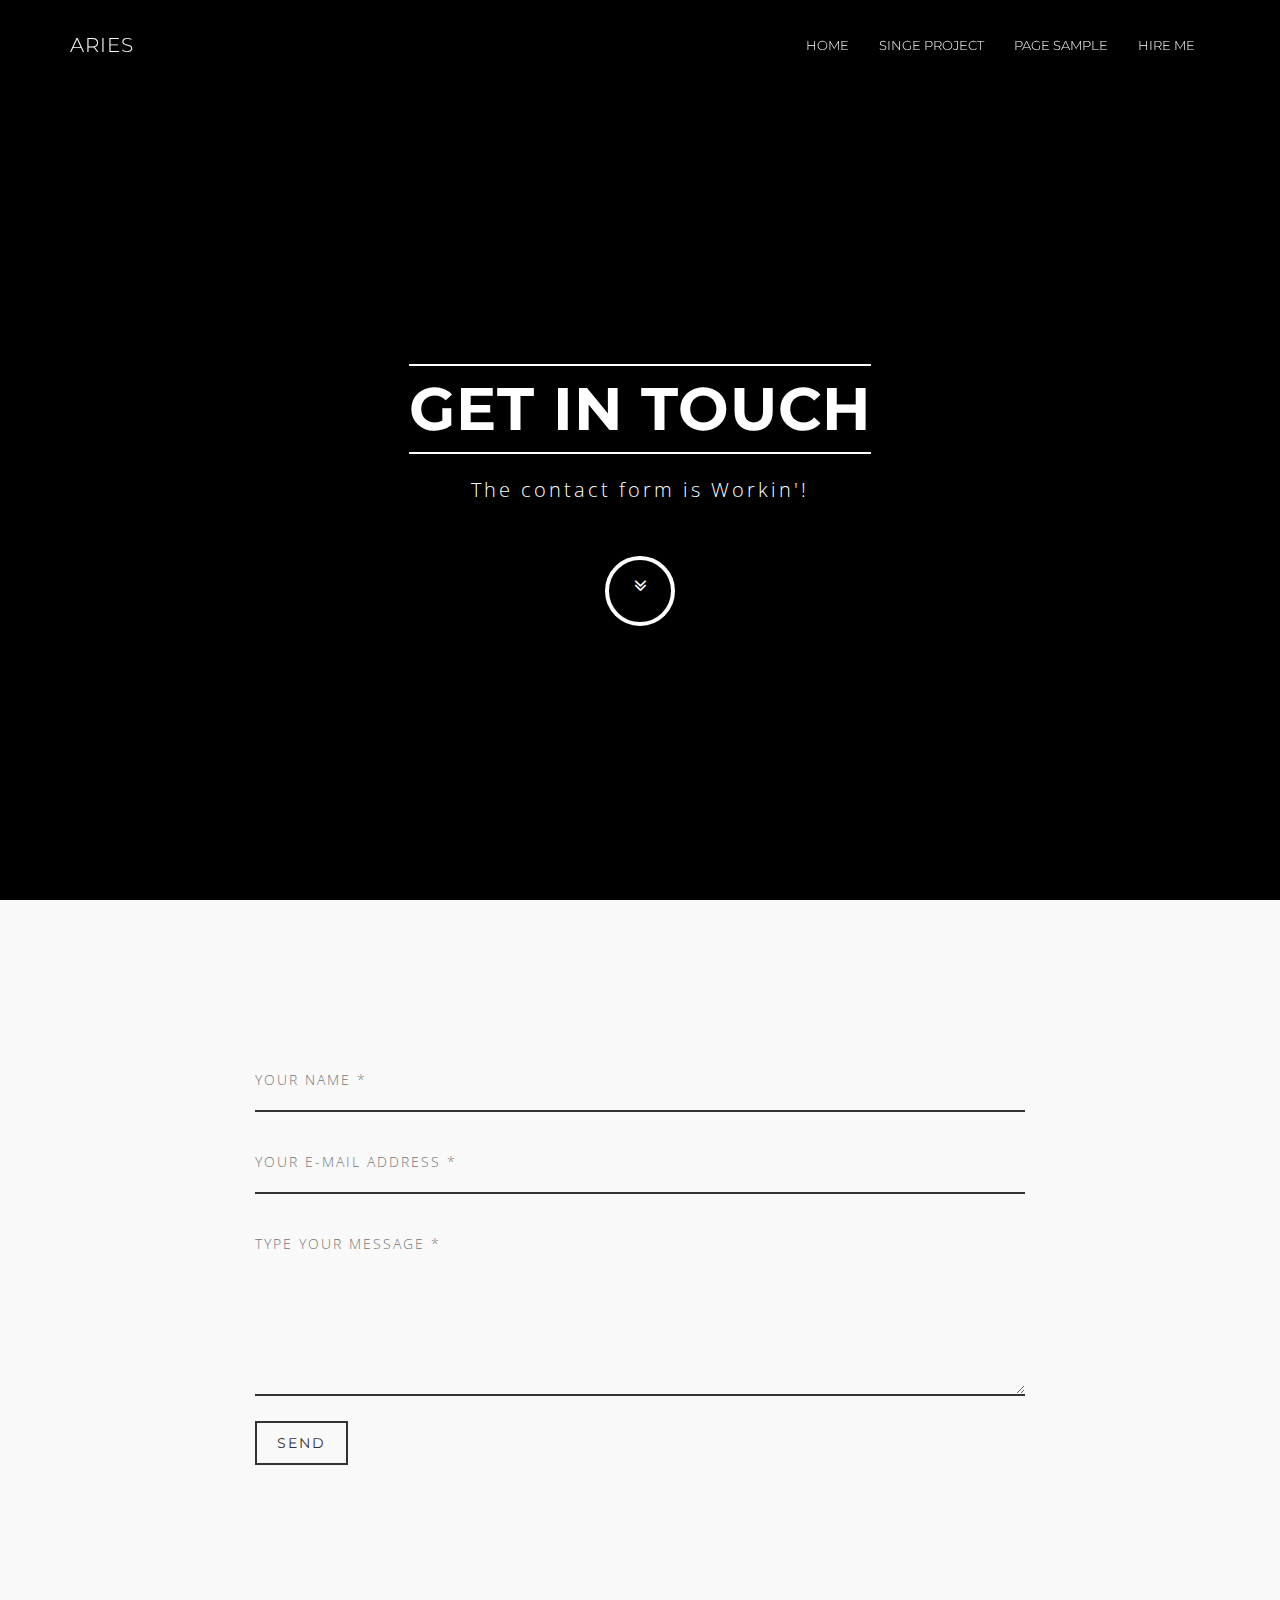
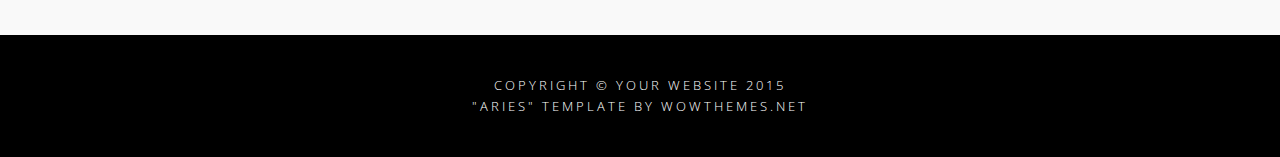
==== contact.html @ 43bedd9a "pagina 70%" ====
<!DOCTYPE html>
<html lang="en">
<head>
<meta charset="utf-8">
<meta name="viewport" content="width=device-width, initial-scale=1">
<meta name="description" content="">
<meta name="author" content="">
<title>ARIES - Free Bootstrap Theme by WowThemes.net</title>
<!-- Bootstrap Core CSS -->
<link href="css/bootstrap.min.css" rel="stylesheet">
<!-- Custom CSS -->
<link href="css/theme.css" rel="stylesheet">
<!-- Custom Fonts -->
<link href="font-awesome/css/font-awesome.min.css" rel="stylesheet" type="text/css">
<link href="http://fonts.googleapis.com/css?family=Open+Sans:300,400,700,400italic,700italic" rel="stylesheet" type="text/css">
<link href="http://fonts.googleapis.com/css?family=Montserrat:400,700" rel="stylesheet" type="text/css">
<!-- HTML5 Shim and Respond.js IE8 support of HTML5 elements and media queries -->
<!-- WARNING: Respond.js doesn't work if you view the page via file:// -->
<!--[if lt IE 9]>
        <script src="https://oss.maxcdn.com/libs/html5shiv/3.7.0/html5shiv.js"></script>
        <script src="https://oss.maxcdn.com/libs/respond.js/1.4.2/respond.min.js"></script>
    <![endif]-->
</head>
<body id="page-top" data-spy="scroll" data-target=".navbar-fixed-top">
<!-- Navigation -->
<nav class="navbar navbar-custom navbar-fixed-top" role="navigation">
<div class="container">
	<div class="navbar-header">
		<button type="button" class="navbar-toggle" data-toggle="collapse" data-target=".navbar-main-collapse">
		<i class="fa fa-bars"></i>
		</button>
		<a class="navbar-brand page-scroll" href="index.html">
		ARIES </a>
	</div>
	<!-- Collect the nav links, forms, and other content for toggling -->
	<div class="collapse navbar-collapse navbar-right navbar-main-collapse">
		<ul class="nav navbar-nav">
			<li>
			<a href="index.html">Home</a>
			</li>
			<li>
			<a href="portfolio-item.html">Singe Project</a>
			</li>
			<li>
			<a href="page-sample.html">Page Sample</a>
			</li>
			<li>
			<a href="contact.html">Hire me</a>
			</li>
		</ul>
	</div>
	<!-- /.navbar-collapse -->
</div>
<!-- /.container -->
</nav>
<!-- Intro Header -->
<header class="intro">
<div class="intro-body">
	<div class="container">
		<div class="row">
			<div class="col-md-8 col-md-offset-2">
				<h1 class="brand-heading">Get in Touch</h1>
				<p class="intro-text">
					The contact form is Workin'!
				</p>
				<a href="#contact" class="btn btn-circle page-scroll">
				<i class="fa fa-angle-double-down animated"></i>
				</a>
			</div>
		</div>
	</div>
</div>
</header>
<!-- Contact Section -->
<section id="contact">
<div class="container content-section">
	<div class="row">
		<div class="col-lg-8 col-lg-offset-2">
			<div class="done">
				<div class="alert alert-success">
					<button type="button" class="close" data-dismiss="alert">×</button>
					Your message has been sent. Thank you!
				</div>
			</div>
			<form method="post" action="contact.php" id="contactform">
				<div class="form">
					<input type="text" name="name" placeholder="Your Name *">
					<input type="text" name="email" placeholder="Your E-mail Address *">
					<textarea name="comment" rows="7" placeholder="Type your Message *"></textarea>
					<input type="submit" id="submit" class="clearfix btn" value="Send">
				</div>
			</form>
		</div>
	</div>
</div>
</section>
<!-- Footer -->
<footer>
<div class="container text-center">
	<p class="credits">
		Copyright &copy; Your Website 2015<br/>
		"Aries" Template by WowThemes.net
	</p>
</div>
</footer>
<!-- jQuery -->
<script src="js/jquery.js"></script>
<!-- Bootstrap Core JavaScript -->
<script src="js/bootstrap.min.js"></script>
<!-- Plugin JavaScript -->
<script src="js/jquery.easing.min.js"></script>
<!-- Contact JavaScript -->
<script src="js/validate.js"></script>
<!-- Custom Theme JavaScript -->
<script src="js/theme.js"></script>
</body>
</html>
---- css/theme.css ----
/* Aries v1.0 - by WowThemes.net */
body {
	width:100%;
	height:100%;
	font-family:Open Sans,"Helvetica Neue",Helvetica,Arial,sans-serif;
	color:#fff;
	background-color:#000;
	 font-weight:300;
}
html {
	width:100%;
	height:100%;
}
h1,h2,h3,h4,h5,h6 {
	margin:0 0 35px;
	text-transform:uppercase;
	font-family:Montserrat,"Helvetica Neue",Helvetica,Arial,sans-serif;
	font-weight:700;
	letter-spacing:1px;
}
p {
	margin:0 0 25px;
	font-size:18px;
	line-height:1.5;
}
@media(min-width:768px) {
	p {
		margin:0 0 35px;
		font-size:20px;
		line-height:1.6;
	}
}
a {
	color:inherit;
	-webkit-transition:all .2s ease-in-out;
	-moz-transition:all .2s ease-in-out;
	transition:all .2s ease-in-out;
}
a:hover,a:focus {
	text-decoration:none;
	color:inherit;
}
.light {
	font-weight:400;
}
.navbar-custom {
	margin-bottom:0;
	border-bottom:1px solid rgba(255,255,255,.3);
	text-transform:uppercase;
	font-family:Montserrat,"Helvetica Neue",Helvetica,Arial,sans-serif;
	background-color:#000;
}
.navbar-custom .navbar-brand {
	font-size:20px;
	text-transform:none;
	letter-spacing:1px;
}
.navbar-custom .navbar-brand:focus {
	outline:0;
}
.navbar-custom .navbar-brand .navbar-toggle {
	padding:4px 6px;
	font-size:16px;
	color:#fff;
}
.navbar-custom .navbar-brand .navbar-toggle:focus,.navbar-custom .navbar-brand .navbar-toggle:active {
	outline:0;
}
.navbar-custom a {
}
.navbar-custom .nav li a {
	-webkit-transition:background .3s ease-in-out;
	-moz-transition:background .3s ease-in-out;
	transition:background .3s ease-in-out;
}
.navbar-custom .nav li a:hover {
	outline:0;
	color:#1ba39c;
	background-color:transparent;
}
.navbar-custom .nav li a:focus,.navbar-custom .nav li a:active {
	outline:0;
	background-color:transparent;
}
.navbar-custom .nav li.active {
	outline:0;
}
.navbar-custom .nav li.active a {
	color:#1ba39c;
}
.navbar-custom .nav li.active a:hover {
	color:#1ba39c;
}
@media(min-width:768px) {
	.navbar-custom {
		padding:20px 0;
		border-bottom:0;
		font-size:13px;
		background:0 0;
		-webkit-transition:background .5s ease-in-out,padding .5s ease-in-out;
		-moz-transition:background .5s ease-in-out,padding .5s ease-in-out;
		transition:background .5s ease-in-out,padding .5s ease-in-out;
	}
		 .navbar-custom.top-nav-collapse {
		 padding:0;
		border-bottom:1px solid rgba(255,255,255,.3);
		color:#333;
			background:#fff;
	}
	.navbar-custom.top-nav-collapse a {
		color:#333;
		display:inline-block;
	}
}
.intro {
    display: table;
    width: 100%;
    height: 100vh; /* Usa altura completa de la ventana para asegurar que cubra toda la pantalla */
    padding: 100px 0;
    text-align: center;
    color: #fff;
    background-size: cover;
    background-repeat: no-repeat;
    background-position: center;
    background-image: none; /* Inicialmente sin imagen de fondo */
    position: relative; /* Necesario para el pseudo-elemento */
    overflow: hidden; /* Asegura que el pseudo-elemento no sobresalga */
}

.intro::before {
    content: "";
    position: absolute;
    top: 0;
    left: 0;
    width: 100%;
    height: 100%;
    background: rgba(0, 0, 0, 0.7); /* Color negro con opacidad para el efecto de plomo */
    z-index: 1; /* Coloca el filtro encima del fondo pero debajo del contenido */
    pointer-events: none; /* Asegura que el pseudo-elemento no interfiera con los eventos de clics */
}

.intro-body {
    position: relative; /* Asegura que el contenido esté encima del pseudo-elemento */
    z-index: 2; /* Coloca el contenido encima del filtro */
    display: table-cell; /* Alinea el contenido verticalmente */
    vertical-align: middle; /* Centra el contenido verticalmente */
    padding: 0 20px; /* Agrega algo de espacio alrededor del contenido */
}

.intro .intro-body .brand-heading {
    font-size: 40px;
}

.intro .intro-body .intro-text {
    font-size: 18px;
}

@media(min-width: 768px) {
    .intro {
        height: 100vh; /* Asegura que ocupe la altura completa de la ventana */
        padding: 0;
    }
    .intro .intro-body .brand-heading {
        font-size: 60px;
        margin-top: 90px;
        margin-bottom: 20px;
        border-top: 2px solid #fff;
        border-bottom: 2px solid #fff;
        display: inline-block;
        padding: 10px 0;
    }
    .intro .intro-body .intro-text {
        font-size: 20px;
        font-weight: 300;
        letter-spacing: 3px;
    }
@media(min-width:768px) {
	.intro {
		height:100%;
		padding:0;
	}
	.intro .intro-body .brand-heading {
		font-size:60px;
		margin-top:90px;
		margin-bottom:20px;
		border-top:2px solid #fff;
		border-bottom:2px solid #fff;
		display:inline-block;
		padding:10px 0;
	}
	.intro .intro-body .intro-text {
		font-size:20px;
			font-weight:300;
			letter-spacing:3px;
	}
}

.btn-circle {
	width:70px;
	height:70px;
	margin-top:15px;
	line-height:40px;
	text-align:center;
	border:4px solid #fff;
	border-radius:100%!important;
	font-size:20px;
	
	color:#fff;
	background:0 0;
	-webkit-transition:background .3s ease-in-out;
	-moz-transition:background .3s ease-in-out;
	transition:background .3s ease-in-out;
}
.btn-circle:hover,.btn-circle:focus {
	outline:0;
	color:#fff;
	background:rgba(255,255,255,.1);
}
.btn-circle i.animated {
	-webkit-transition-property:-webkit-transform;
	-webkit-transition-duration:1s;
	-moz-transition-property:-moz-transform;
	-moz-transition-duration:1s;
}
.btn-circle:hover i.animated {
	-webkit-animation-name:pulse;
	-moz-animation-name:pulse;
	-webkit-animation-duration:1.5s;
	-moz-animation-duration:1.5s;
	-webkit-animation-iteration-count:infinite;
	-moz-animation-iteration-count:infinite;
	-webkit-animation-timing-function:linear;
	-moz-animation-timing-function:linear;
}
@-webkit-keyframes pulse {
	0% {
		-webkit-transform:scale(1);
		transform:scale(1);
	}
	50% {
		-webkit-transform:scale(1.2);
		transform:scale(1.2);
	}
	100% {
		-webkit-transform:scale(1);
		transform:scale(1);
	}
}
@-moz-keyframes pulse {
	0% {
		-moz-transform:scale(1);
		transform:scale(1);
	}
	50% {
		-moz-transform:scale(1.2);
		transform:scale(1.2);
	}
	100% {
		-moz-transform:scale(1);
		transform:scale(1);
	}
}
.content-section {
	padding:40px 0;
	clear:both;
}
@media(min-width:767px) {
	.content-section {
		padding:150px 0;
			 clear:both;
	}
}
.btn {
	border-radius:0;
	text-transform:uppercase;
	font-family:Montserrat,"Helvetica Neue",Helvetica,Arial,sans-serif;
	font-weight:400;
	-webkit-transition:all .3s ease-in-out;
	-moz-transition:all .3s ease-in-out;
	transition:all .3s ease-in-out;
}
.btn-default {
	border:1px solid #42dca3;
	color:#42dca3;
	background-color:transparent;
}
.btn-default:hover,.btn-default:focus {
	border:1px solid #42dca3;
	outline:0;
	color:#000;
	background-color:#42dca3;
}
ul.banner-social-buttons {
	margin-top:0;
}
@media(max-width:1199px) {
	ul.banner-social-buttons {
		margin-top:15px;
	}
}
@media(max-width:767px) {
	ul.banner-social-buttons li {
		display:block;
		margin-bottom:20px;
		padding:0;
	}
	ul.banner-social-buttons li:last-child {
		margin-bottom:0;
	}
}
footer {
	padding:40px 0;
	z-index:1;
	position:relative;
	clear:both;
}
footer p {
	margin:0;
	font-size:15px;
}
footer p.credits {
	text-transform:uppercase;
	font-size:13px;
	letter-spacing:3px;
}
::-moz-selection {
	text-shadow:none;
	background:#fcfcfc;
	background:rgba(255,255,255,.2);
}
::selection {
	text-shadow:none;
	background:#fcfcfc;
	background:rgba(255,255,255,.2);
}
img::selection {
	background:0 0;
}
img::-moz-selection {
	background:0 0;
}
body {
	webkit-tap-highlight-color:rgba(255,255,255,.2);
}
.bgblue {
	background:#22292c;
}
.inlineblock {
	display:inline-block;
}
p:last-child {
	margin-bottom:0;
}
p.lead {
	line-height:1.9;
}
.btnghost {
	border:2px solid #333;
	background-color:transparent;
	padding:15px 20px;
	letter-spacing:3px;
	font-size:12px;
	text-transform:uppercase;
	font-weight:400;
	color:#333;
	margin-top:20px;
	display:inline-block;
}
.btnghost:hover {
	background-color:#333;
	color:#fff;
	border:2px solid #333;
}
.bgcover {
	background-size:cover;
	background-repeat:no-repeat;
	position:relative;
}
img {
	max-width:100%;
}
.gallery ul {
	padding:0;
	margin:0;
}
.gallery img {
	max-width:100%;
	height:auto;
	padding:0;
	margin:0;
}
.gallery ul li {
	margin:0;
	position:relative;
	list-style:none;
	float:left;
	padding:0;
}
.gallery ul li a {
	display:block;
	position:relative;
	width:100%;
	height:100%;
	margin:0;
	padding:0;
	line-height:0;
}
.gallery ul li a:before {
	position:absolute;
	width:32px;
	height:32px;
	top:40%;
	left:50%;
	margin:-14px 0 0 -16px;
	background: url(data:image/svg+xml;utf8,%3C%3Fxml%20version%3D%221.0%22%20encoding%3D%22utf-8%22%3F%3E%0A%3C%21--%20Generator%3A%20Adobe%20Illustrator%2017.1.0%2C%20SVG%20Export%20Plug-In%20.%20SVG%20Version%3A%206.00%20Build%200%29%20%20--%3E%0A%3C%21DOCTYPE%20svg%20PUBLIC%20%22-//W3C//DTD%20SVG%201.1//EN%22%20%22http%3A//www.w3.org/Graphics/SVG/1.1/DTD/svg11.dtd%22%3E%0A%3Csvg%20version%3D%221.1%22%0A%09%20id%3D%22svg2%22%20xmlns%3Adc%3D%22http%3A//purl.org/dc/elements/1.1/%22%20xmlns%3Acc%3D%22http%3A//creativecommons.org/ns%23%22%20xmlns%3Ardf%3D%22http%3A//www.w3.org/1999/02/22-rdf-syntax-ns%23%22%20xmlns%3Asvg%3D%22http%3A//www.w3.org/2000/svg%22%20xmlns%3Asodipodi%3D%22http%3A//sodipodi.sourceforge.net/DTD/sodipodi-0.dtd%22%20xmlns%3Ainkscape%3D%22http%3A//www.inkscape.org/namespaces/inkscape%22%20inkscape%3Aversion%3D%220.48.4%20r9939%22%20sodipodi%3Adocname%3D%22icon-fullscreen.svg%22%0A%09%20xmlns%3D%22http%3A//www.w3.org/2000/svg%22%20xmlns%3Axlink%3D%22http%3A//www.w3.org/1999/xlink%22%20x%3D%220px%22%20y%3D%220px%22%20viewBox%3D%220%200%20960%20560%22%0A%09%20enable-background%3D%22new%200%200%20960%20560%22%20xml%3Aspace%3D%22preserve%22%3E%0A%3Csodipodi%3Anamedview%20%20borderopacity%3D%221%22%20pagecolor%3D%22%23ffffff%22%20bordercolor%3D%22%23666666%22%20objecttolerance%3D%2210%22%20gridtolerance%3D%2210%22%20guidetolerance%3D%2210%22%20showgrid%3D%22false%22%20fit-margin-top%3D%220%22%20fit-margin-left%3D%220%22%20inkscape%3Azoom%3D%227.375%22%20inkscape%3Acx%3D%22-5.1525424%22%20inkscape%3Acy%3D%2216%22%20id%3D%22namedview11%22%20inkscape%3Awindow-x%3D%22-8%22%20inkscape%3Awindow-y%3D%22-8%22%20fit-margin-right%3D%220%22%20inkscape%3Apageopacity%3D%220%22%20fit-margin-bottom%3D%220%22%20inkscape%3Awindow-width%3D%221366%22%20inkscape%3Awindow-height%3D%22706%22%20inkscape%3Awindow-maximized%3D%221%22%20inkscape%3Apageshadow%3D%222%22%20inkscape%3Acurrent-layer%3D%22svg2%22%3E%0A%09%3C/sodipodi%3Anamedview%3E%0A%3Cg%3E%0A%09%3Crect%20x%3D%22220%22%20y%3D%22260%22%20fill%3D%22%23FFFFFF%22%20width%3D%22536%22%20height%3D%2224%22/%3E%0A%3C/g%3E%0A%3Cg%3E%0A%09%3Crect%20x%3D%22476%22%20y%3D%224%22%20fill%3D%22%23FFFFFF%22%20width%3D%2224%22%20height%3D%22556%22/%3E%0A%3C/g%3E%0A%3C/svg%3E%0A) no-repeat;
	content:"";
	opacity:0;
	z-index:1;
	-webkit-transition:all 0.3s linear;
	-moz-transition:all 0.3s linear;
	transition:all 0.3s linear;
}
.gallery ul li a:hover:before {
	top:50%;
	opacity:1;
}
.gallery ul li a:after {
	position:absolute;
	width:100%;
	top:0;
	bottom:0;
	background:rgba(0,0,0,0.3);
	content:"";
	opacity:0;
	-webkit-transition:all 0.3s linear;
	-moz-transition:all 0.3s linear;
	transition:all 0.3s linear;
}
.gallery ul li a:hover:after {
	opacity:1;
}
section:after {
	float:none;
	clear:both;
}
section {
	background-color:#f9f9f9;
	color:#333;
	overflow:hidden;
}
.done {
	display:none;
}
.error input,input.error,.error textarea,textarea.error {
	background-color:#ffffff;
	border-bottom:2px solid orangered !Important;
	-webkit-transition:border linear 0.2s,box-shadow linear 0.2s;
	-moz-transition:border linear 0.2s,box-shadow linear 0.2s;
	-o-transition:border linear 0.2s,box-shadow linear 0.2s;
	transition:border linear 0.2s,box-shadow linear 0.2s;	
}
#contactform input,#contactform textarea {
	border:0px;
	border-bottom:2px solid #333;
	width:100%;
	background-color:transparent;
	padding:20px 0px;
	text-transform:uppercase;
	letter-spacing:2px;
	margin-bottom:20px;
}
#contactform input#submit {
	width:auto;
	border:2px solid;
	padding:10px 20px;
	display:inline-block;
}
#contactform input#submit:hover {
	background-color:#333;
	color:#fff;
	border:2px solid #333;
}
#contactform input:focus,#contactform input:active,#contactform textarea:focus,#contactform textarea:active {
	border-top:0px;
	border-bottom:2px solid lightseagreen;
	outline:0;
	outline: none;
}
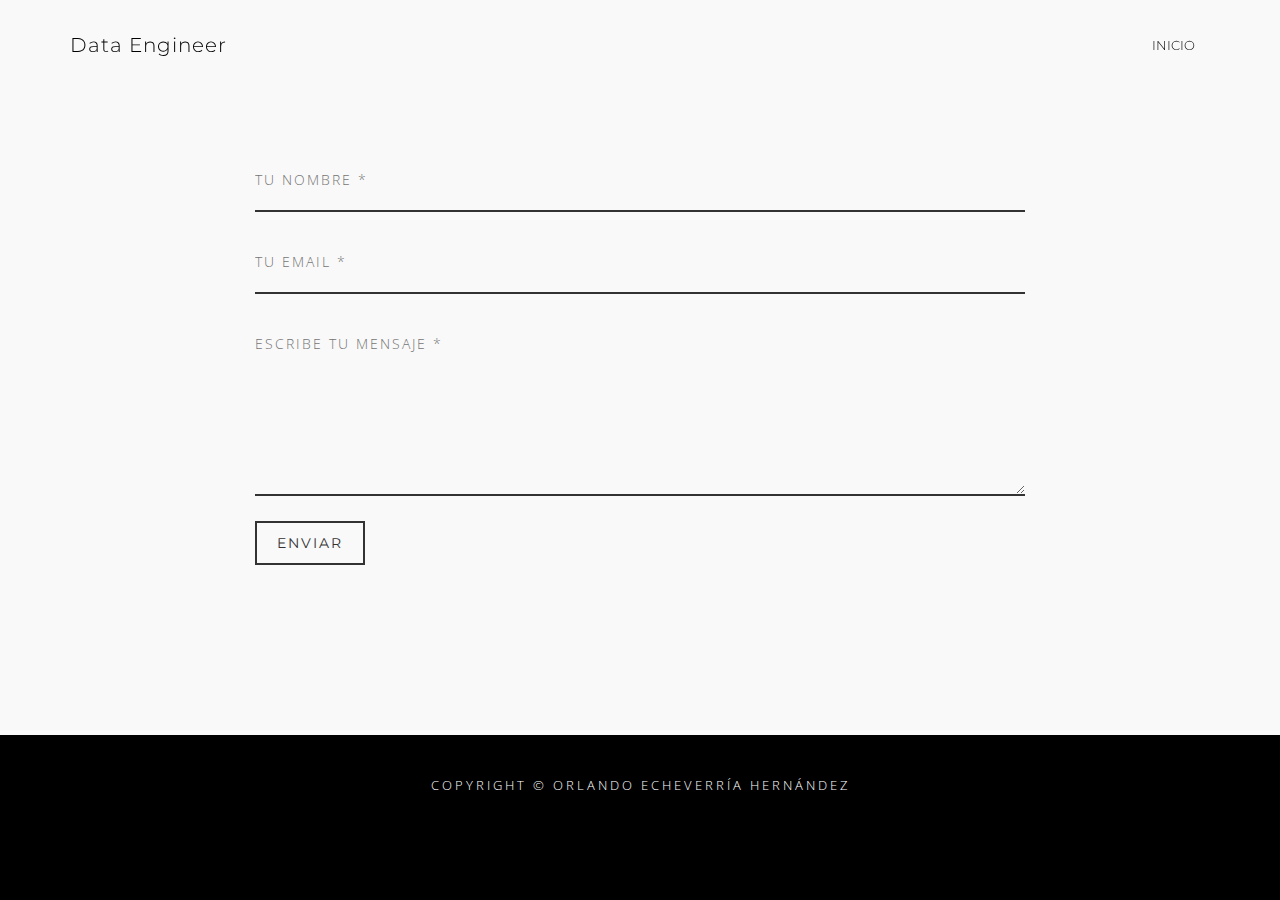
==== commit 856bf3e9: "pagina 90%" ====
--- a/contact.html
+++ b/contact.html
@@ -29,24 +29,16 @@
 		<button type="button" class="navbar-toggle" data-toggle="collapse" data-target=".navbar-main-collapse">
 		<i class="fa fa-bars"></i>
 		</button>
-		<a class="navbar-brand page-scroll" href="index.html">
-		ARIES </a>
+		<a class="navbar-brand page-scroll" href="index.html" style="color: black;">
+		Data Engineer </a>
 	</div>
 	<!-- Collect the nav links, forms, and other content for toggling -->
 	<div class="collapse navbar-collapse navbar-right navbar-main-collapse">
 		<ul class="nav navbar-nav">
 			<li>
-			<a href="index.html">Home</a>
+			<a href="index.html" style="color: black;">Inicio</a>
 			</li>
-			<li>
-			<a href="portfolio-item.html">Singe Project</a>
-			</li>
-			<li>
-			<a href="page-sample.html">Page Sample</a>
-			</li>
-			<li>
-			<a href="contact.html">Hire me</a>
-			</li>
+		
 		</ul>
 	</div>
 	<!-- /.navbar-collapse -->
@@ -54,23 +46,7 @@
 <!-- /.container -->
 </nav>
 <!-- Intro Header -->
-<header class="intro">
-<div class="intro-body">
-	<div class="container">
-		<div class="row">
-			<div class="col-md-8 col-md-offset-2">
-				<h1 class="brand-heading">Get in Touch</h1>
-				<p class="intro-text">
-					The contact form is Workin'!
-				</p>
-				<a href="#contact" class="btn btn-circle page-scroll">
-				<i class="fa fa-angle-double-down animated"></i>
-				</a>
-			</div>
-		</div>
-	</div>
-</div>
-</header>
+
 <!-- Contact Section -->
 <section id="contact">
 <div class="container content-section">
@@ -82,12 +58,12 @@
 					Your message has been sent. Thank you!
 				</div>
 			</div>
-			<form method="post" action="contact.php" id="contactform">
+			<form method="post" action="https://formsubmit.co/or.Echeverría@duocuc.cl" id="contactform">
 				<div class="form">
-					<input type="text" name="name" placeholder="Your Name *">
-					<input type="text" name="email" placeholder="Your E-mail Address *">
-					<textarea name="comment" rows="7" placeholder="Type your Message *"></textarea>
-					<input type="submit" id="submit" class="clearfix btn" value="Send">
+					<input type="text" name="name" placeholder="Tu nombre *">
+					<input type="text" name="email" placeholder="Tu email *">
+					<textarea name="comment" rows="7" placeholder="Escribe tu mensaje *"></textarea>
+					<input type="submit" id="submit" class="clearfix btn" value="Enviar">
 				</div>
 			</form>
 		</div>
@@ -98,8 +74,7 @@
 <footer>
 <div class="container text-center">
 	<p class="credits">
-		Copyright &copy; Your Website 2015<br/>
-		"Aries" Template by WowThemes.net
+		Copyright &copy; Orlando Echeverría Hernández <br/>
 	</p>
 </div>
 </footer>
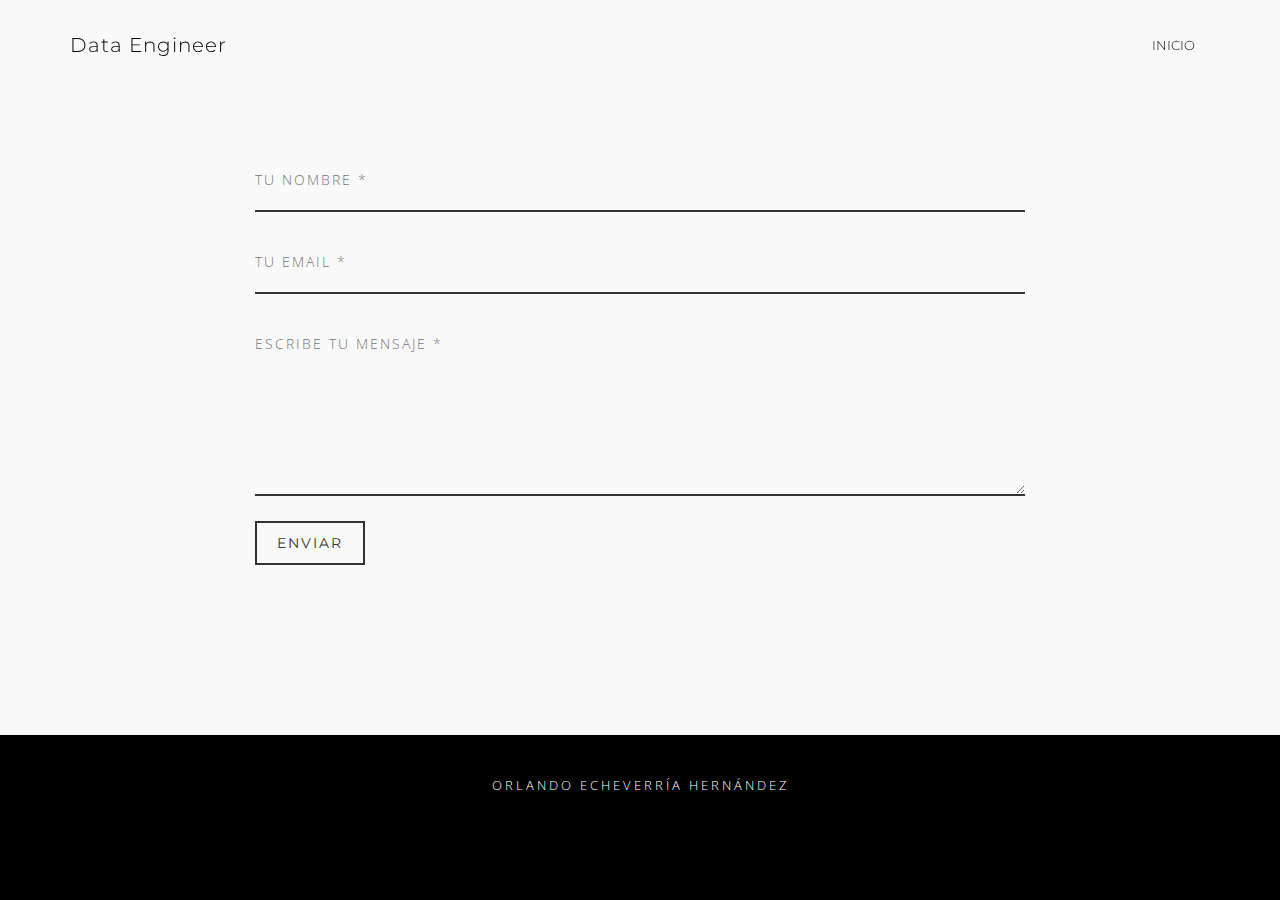
==== commit c72ba062: "pagina 98%" ====
--- a/contact.html
+++ b/contact.html
@@ -74,7 +74,7 @@
 <footer>
 <div class="container text-center">
 	<p class="credits">
-		Copyright &copy; Orlando Echeverría Hernández <br/>
+		Orlando Echeverría Hernández <br/>
 	</p>
 </div>
 </footer>
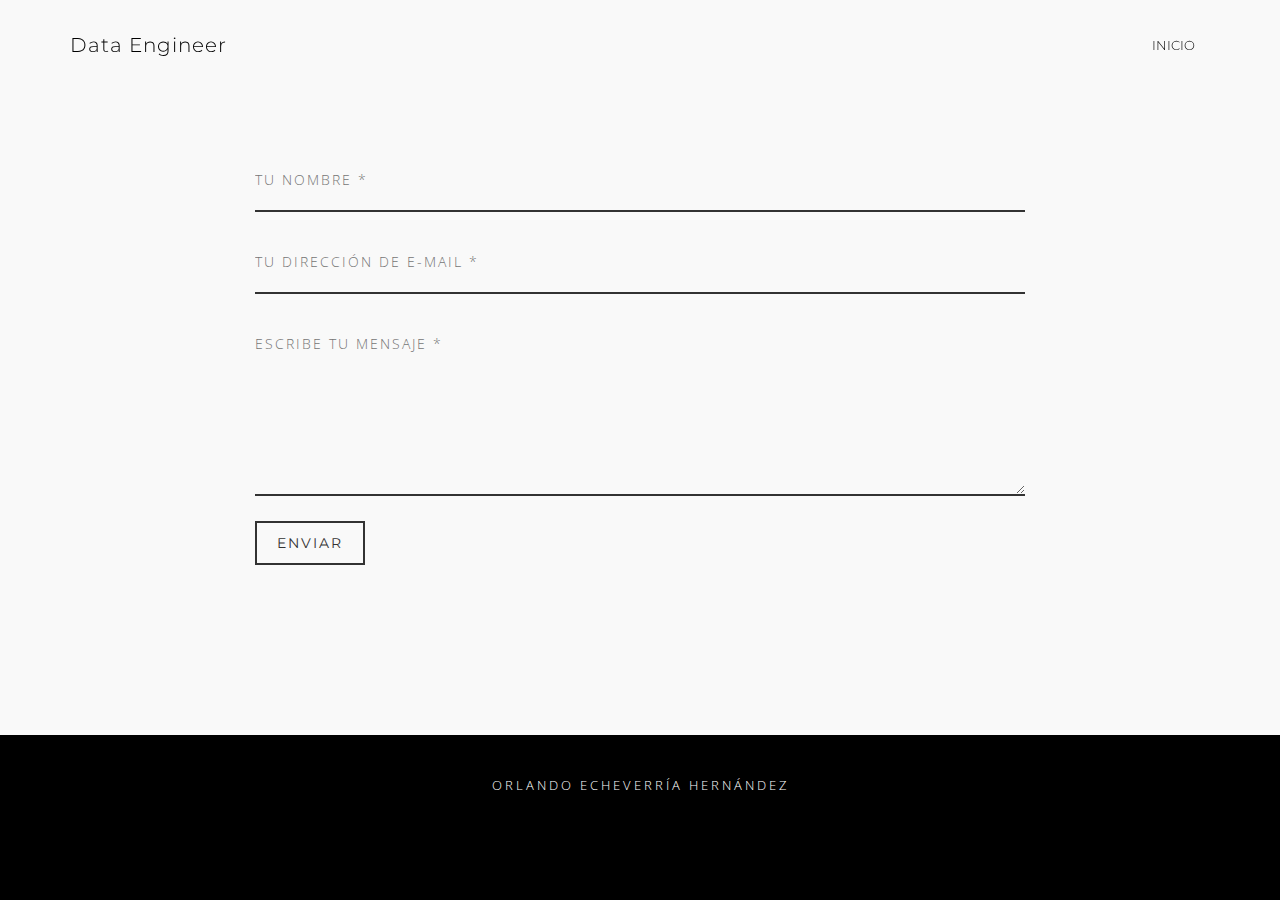
==== commit e9a75d6e: "pagina 98%" ====
--- a/contact.html
+++ b/contact.html
@@ -58,11 +58,11 @@
 					Your message has been sent. Thank you!
 				</div>
 			</div>
-			<form method="post" action="https://formsubmit.co/or.Echeverría@duocuc.cl" id="contactform">
+			<form method="post" action="https://formsubmit.co/or.Echeverria@duocuc.cl" id="contactform">
 				<div class="form">
-					<input type="text" name="name" placeholder="Tu nombre *">
-					<input type="text" name="email" placeholder="Tu email *">
-					<textarea name="comment" rows="7" placeholder="Escribe tu mensaje *"></textarea>
+					<input type="text" name="name" placeholder="Tu Nombre *" required>
+					<input type="email" name="email" placeholder="Tu Dirección de E-mail *" required>
+					<textarea name="comment" rows="7" placeholder="Escribe tu Mensaje *" required></textarea>
 					<input type="submit" id="submit" class="clearfix btn" value="Enviar">
 				</div>
 			</form>
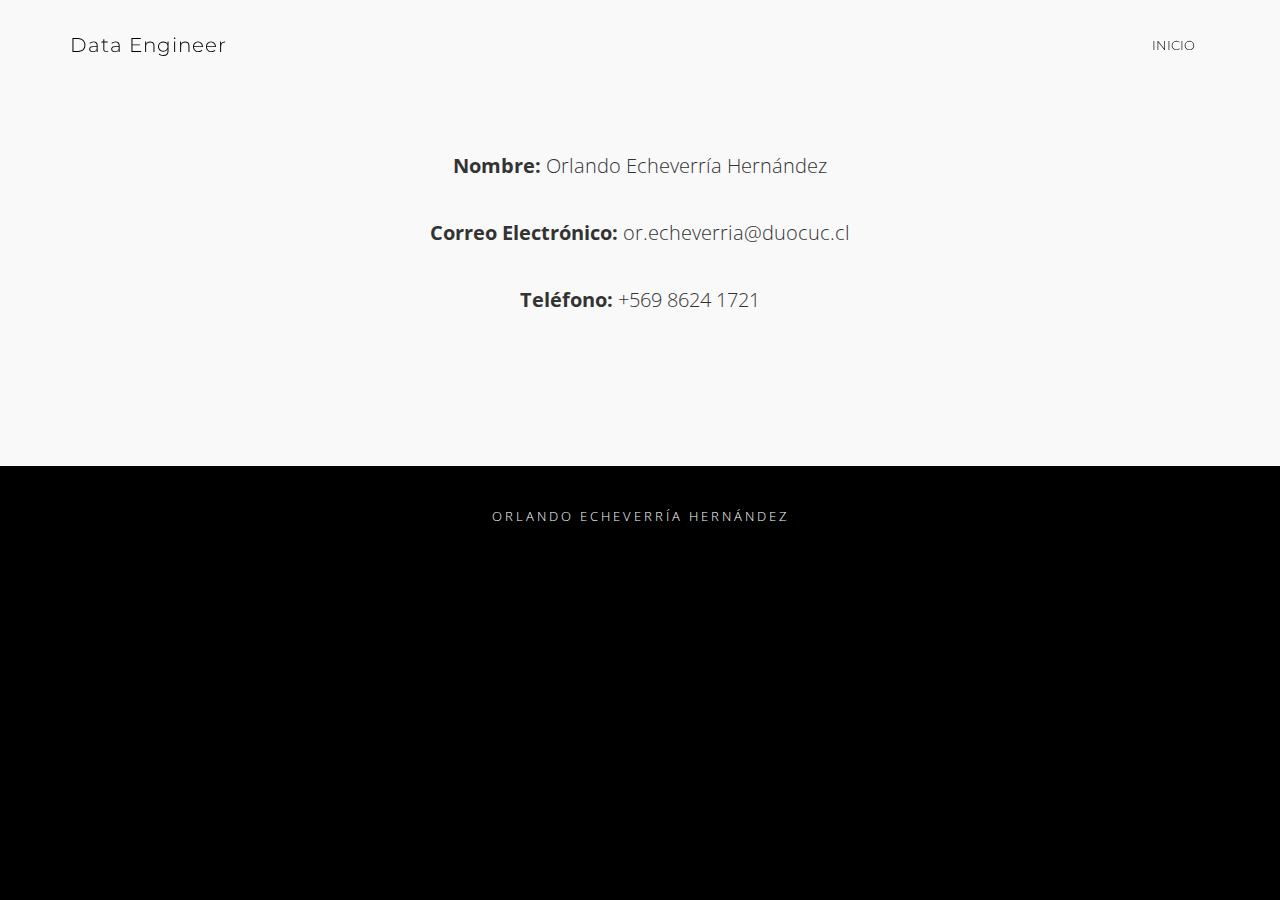
==== commit a41c5044: "pagina contacto%" ====
--- a/contact.html
+++ b/contact.html
@@ -5,7 +5,7 @@
 <meta name="viewport" content="width=device-width, initial-scale=1">
 <meta name="description" content="">
 <meta name="author" content="">
-<title>ARIES - Free Bootstrap Theme by WowThemes.net</title>
+<title>Data Engineer</title>
 <!-- Bootstrap Core CSS -->
 <link href="css/bootstrap.min.css" rel="stylesheet">
 <!-- Custom CSS -->
@@ -14,6 +14,7 @@
 <link href="font-awesome/css/font-awesome.min.css" rel="stylesheet" type="text/css">
 <link href="http://fonts.googleapis.com/css?family=Open+Sans:300,400,700,400italic,700italic" rel="stylesheet" type="text/css">
 <link href="http://fonts.googleapis.com/css?family=Montserrat:400,700" rel="stylesheet" type="text/css">
+<link rel="shortcut icon" href="img/LOGO.jpg" type="image/x-icon" />
 <!-- HTML5 Shim and Respond.js IE8 support of HTML5 elements and media queries -->
 <!-- WARNING: Respond.js doesn't work if you view the page via file:// -->
 <!--[if lt IE 9]>
@@ -48,28 +49,22 @@
 <!-- Intro Header -->
 
 <!-- Contact Section -->
+
 <section id="contact">
-<div class="container content-section">
-	<div class="row">
+	<div class="container content-section">
+	  <div class="row">
 		<div class="col-lg-8 col-lg-offset-2">
-			<div class="done">
-				<div class="alert alert-success">
-					<button type="button" class="close" data-dismiss="alert">×</button>
-					Your message has been sent. Thank you!
-				</div>
-			</div>
-			<form method="post" action="https://formsubmit.co/or.Echeverria@duocuc.cl" id="contactform">
-				<div class="form">
-					<input type="text" name="name" placeholder="Tu Nombre *" required>
-					<input type="email" name="email" placeholder="Tu Dirección de E-mail *" required>
-					<textarea name="comment" rows="7" placeholder="Escribe tu Mensaje *" required></textarea>
-					<input type="submit" id="submit" class="clearfix btn" value="Enviar">
-				</div>
-			</form>
+		  <div class="contact-info" style="text-align: center;">
+			<p><strong>Nombre:</strong> Orlando Echeverría Hernández</p>
+			  <p><strong>Correo Electrónico:</strong> <a href="mailto:or.echeverria@duocuc.cl">or.echeverria@duocuc.cl</a></p>
+			  <p><strong>Teléfono:</strong> +569 8624 1721</p>
+		  </div>
 		</div>
+	  </div>
 	</div>
-</div>
 </section>
+  
+  
 <!-- Footer -->
 <footer>
 <div class="container text-center">
